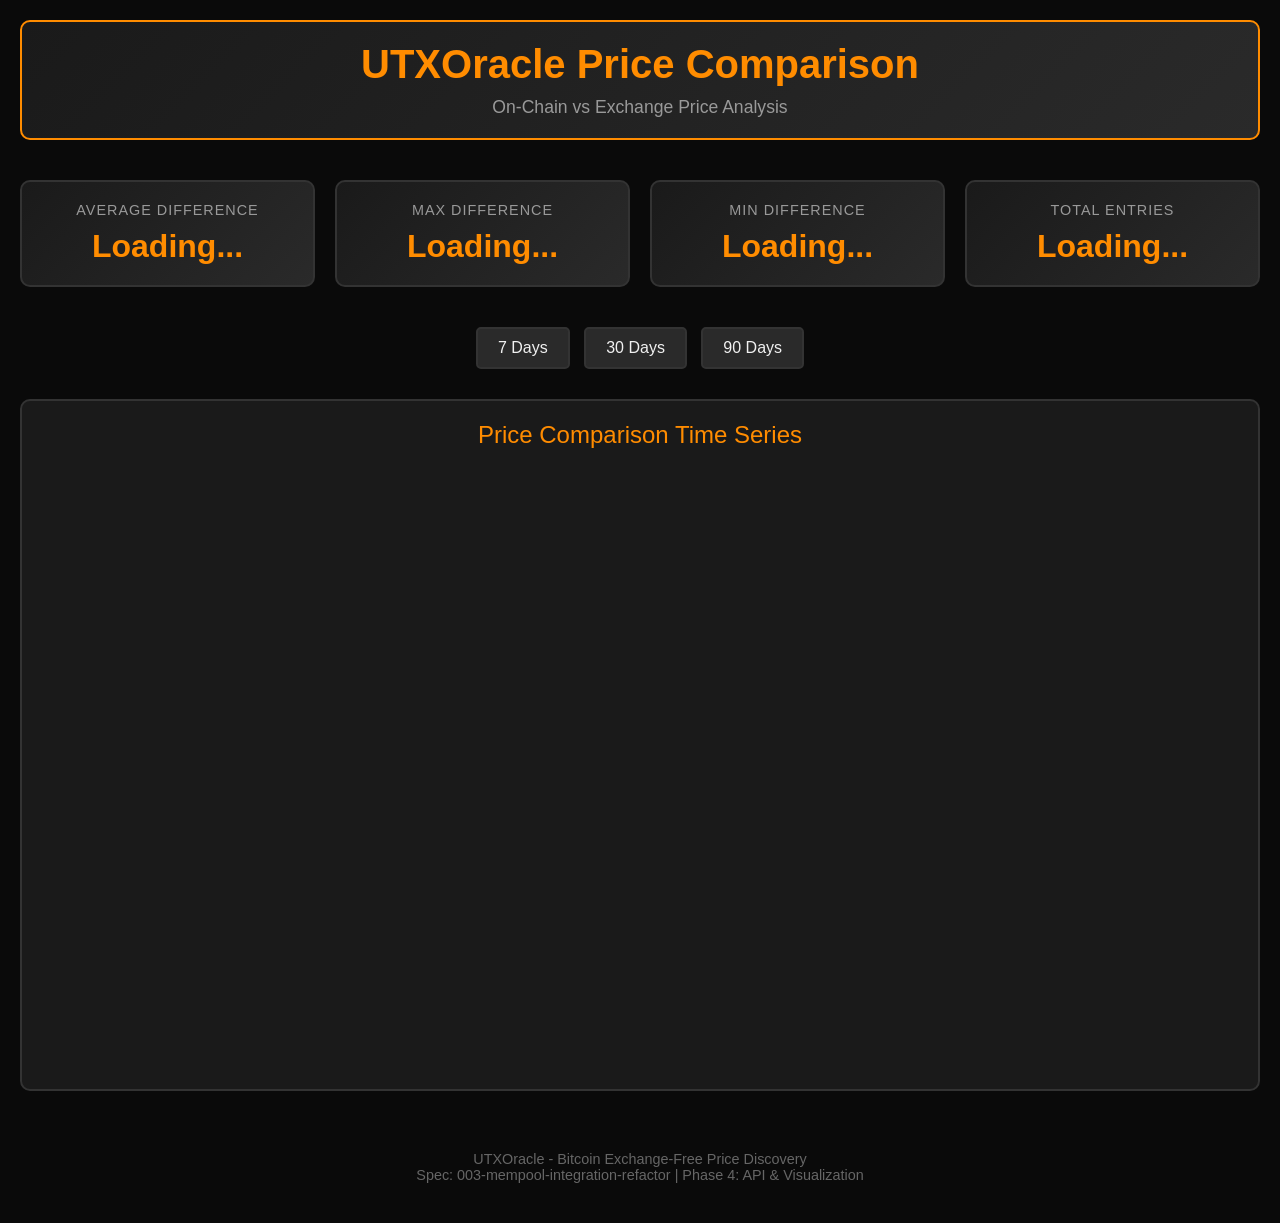
==== frontend/comparison.html @ fdbe45c8 "feat(spec-003): Phase 4 complete - API & Visualization (T055-T079) FastAPI Backend (T055-T065): - Cr" ====
<!DOCTYPE html>
<html lang="en">
<head>
    <meta charset="UTF-8">
    <meta name="viewport" content="width=device-width, initial-scale=1.0">
    <title>UTXOracle - Price Comparison Dashboard</title>

    <!-- T073: Plotly.js CDN -->
    <script src="https://cdn.plot.ly/plotly-2.26.0.min.js"></script>

    <!-- T077: CSS Styling - Black background, orange theme -->
    <style>
        * {
            margin: 0;
            padding: 0;
            box-sizing: border-box;
        }

        body {
            font-family: 'Segoe UI', Tahoma, Geneva, Verdana, sans-serif;
            background-color: #0a0a0a;
            color: #f0f0f0;
            padding: 20px;
        }

        header {
            text-align: center;
            margin-bottom: 40px;
            padding: 20px;
            background: linear-gradient(135deg, #1a1a1a 0%, #2a2a2a 100%);
            border-radius: 10px;
            border: 2px solid #ff8c00;
        }

        h1 {
            color: #ff8c00;
            font-size: 2.5em;
            margin-bottom: 10px;
        }

        .subtitle {
            color: #999;
            font-size: 1.1em;
        }

        /* T076: Stats Cards */
        .stats-container {
            display: grid;
            grid-template-columns: repeat(auto-fit, minmax(200px, 1fr));
            gap: 20px;
            margin-bottom: 40px;
        }

        .stat-card {
            background: linear-gradient(135deg, #1a1a1a 0%, #2a2a2a 100%);
            padding: 20px;
            border-radius: 10px;
            border: 2px solid #333;
            text-align: center;
            transition: transform 0.2s, border-color 0.2s;
        }

        .stat-card:hover {
            transform: translateY(-5px);
            border-color: #ff8c00;
        }

        .stat-label {
            color: #999;
            font-size: 0.9em;
            margin-bottom: 10px;
            text-transform: uppercase;
            letter-spacing: 1px;
        }

        .stat-value {
            color: #ff8c00;
            font-size: 2em;
            font-weight: bold;
        }

        .stat-value.positive {
            color: #00ff88;
        }

        .stat-value.negative {
            color: #ff4444;
        }

        /* T075: Chart Container */
        .chart-container {
            background: #1a1a1a;
            padding: 20px;
            border-radius: 10px;
            border: 2px solid #333;
            margin-bottom: 40px;
        }

        .chart-title {
            color: #ff8c00;
            font-size: 1.5em;
            margin-bottom: 20px;
            text-align: center;
        }

        #priceChart {
            width: 100%;
            height: 600px;
        }

        /* Loading and Error States */
        .loading {
            text-align: center;
            padding: 40px;
            color: #999;
            font-size: 1.2em;
        }

        .error {
            background: #2a1a1a;
            border: 2px solid #ff4444;
            padding: 20px;
            border-radius: 10px;
            text-align: center;
            color: #ff4444;
        }

        /* T074: Timeframe Selector */
        .controls {
            text-align: center;
            margin-bottom: 30px;
        }

        .timeframe-btn {
            background: #2a2a2a;
            color: #f0f0f0;
            border: 2px solid #333;
            padding: 10px 20px;
            margin: 0 5px;
            cursor: pointer;
            border-radius: 5px;
            font-size: 1em;
            transition: all 0.2s;
        }

        .timeframe-btn:hover {
            border-color: #ff8c00;
            background: #333;
        }

        .timeframe-btn.active {
            background: #ff8c00;
            border-color: #ff8c00;
            color: #000;
        }

        footer {
            text-align: center;
            margin-top: 40px;
            padding: 20px;
            color: #666;
            font-size: 0.9em;
        }
    </style>
</head>
<body>
    <header>
        <h1>UTXOracle Price Comparison</h1>
        <div class="subtitle">On-Chain vs Exchange Price Analysis</div>
    </header>

    <!-- T076: Stats Cards -->
    <div class="stats-container" id="statsContainer">
        <div class="stat-card">
            <div class="stat-label">Average Difference</div>
            <div class="stat-value" id="avgDiff">Loading...</div>
        </div>
        <div class="stat-card">
            <div class="stat-label">Max Difference</div>
            <div class="stat-value" id="maxDiff">Loading...</div>
        </div>
        <div class="stat-card">
            <div class="stat-label">Min Difference</div>
            <div class="stat-value" id="minDiff">Loading...</div>
        </div>
        <div class="stat-card">
            <div class="stat-label">Total Entries</div>
            <div class="stat-value" id="totalEntries">Loading...</div>
        </div>
    </div>

    <!-- Timeframe Controls -->
    <div class="controls">
        <button class="timeframe-btn active" onclick="loadData(7)">7 Days</button>
        <button class="timeframe-btn" onclick="loadData(30)">30 Days</button>
        <button class="timeframe-btn" onclick="loadData(90)">90 Days</button>
    </div>

    <!-- T075: Chart -->
    <div class="chart-container">
        <div class="chart-title">Price Comparison Time Series</div>
        <div id="priceChart"></div>
    </div>

    <footer>
        <p>UTXOracle - Bitcoin Exchange-Free Price Discovery</p>
        <p>Spec: 003-mempool-integration-refactor | Phase 4: API & Visualization</p>
    </footer>

    <!-- T074: JavaScript - Fetch data and render chart -->
    <script>
        // API Configuration
        const API_BASE_URL = 'http://localhost:8000';
        let currentDays = 7;

        // T074: Fetch data from API
        async function fetchHistoricalData(days) {
            try {
                const response = await fetch(`${API_BASE_URL}/api/prices/historical?days=${days}`);
                if (!response.ok) {
                    throw new Error(`HTTP ${response.status}: ${response.statusText}`);
                }
                return await response.json();
            } catch (error) {
                console.error('Error fetching historical data:', error);
                throw error;
            }
        }

        async function fetchComparisonStats(days) {
            try {
                const response = await fetch(`${API_BASE_URL}/api/prices/comparison?days=${days}`);
                if (!response.ok) {
                    throw new Error(`HTTP ${response.status}: ${response.statusText}`);
                }
                return await response.json();
            } catch (error) {
                console.error('Error fetching comparison stats:', error);
                throw error;
            }
        }

        // T076: Update stats cards
        function updateStats(stats) {
            document.getElementById('avgDiff').textContent =
                stats.avg_diff !== null ? `$${stats.avg_diff.toFixed(2)}` : 'N/A';
            document.getElementById('maxDiff').textContent =
                stats.max_diff !== null ? `$${stats.max_diff.toFixed(2)}` : 'N/A';
            document.getElementById('minDiff').textContent =
                stats.min_diff !== null ? `$${stats.min_diff.toFixed(2)}` : 'N/A';
            document.getElementById('totalEntries').textContent = stats.total_entries;

            // Color code based on value
            const avgDiffEl = document.getElementById('avgDiff');
            if (stats.avg_diff > 0) {
                avgDiffEl.className = 'stat-value positive';
            } else if (stats.avg_diff < 0) {
                avgDiffEl.className = 'stat-value negative';
            }
        }

        // T075: Render Plotly chart
        function renderChart(data) {
            if (data.length === 0) {
                document.getElementById('priceChart').innerHTML =
                    '<div class="error">No data available yet. Wait for cron to populate data.</div>';
                return;
            }

            // Extract data
            const timestamps = data.map(d => d.timestamp);
            const utxPrices = data.map(d => d.utxoracle_price);
            const memPrices = data.map(d => d.mempool_price);

            // T075: Trace 1 - UTXOracle price (green)
            const traceUTX = {
                x: timestamps,
                y: utxPrices,
                type: 'scatter',
                mode: 'lines+markers',
                name: 'UTXOracle (On-Chain)',
                line: {
                    color: '#00ff88',
                    width: 3
                },
                marker: {
                    size: 6,
                    color: '#00ff88'
                }
            };

            // T075: Trace 2 - Exchange price (red dashed)
            const traceMem = {
                x: timestamps,
                y: memPrices,
                type: 'scatter',
                mode: 'lines+markers',
                name: 'Exchange (mempool.space)',
                line: {
                    color: '#ff4444',
                    width: 2,
                    dash: 'dash'
                },
                marker: {
                    size: 4,
                    color: '#ff4444'
                }
            };

            // T075: Layout - Dark theme
            const layout = {
                plot_bgcolor: '#0a0a0a',
                paper_bgcolor: '#0a0a0a',
                font: {
                    color: '#f0f0f0',
                    family: 'Segoe UI, sans-serif'
                },
                xaxis: {
                    title: 'Timestamp',
                    gridcolor: '#333',
                    color: '#999'
                },
                yaxis: {
                    title: 'Price (USD)',
                    gridcolor: '#333',
                    color: '#999',
                    tickformat: '$,.0f'
                },
                hovermode: 'x unified',
                legend: {
                    x: 0.02,
                    y: 0.98,
                    bgcolor: 'rgba(26, 26, 26, 0.8)',
                    bordercolor: '#ff8c00',
                    borderwidth: 1
                },
                margin: {
                    l: 60,
                    r: 30,
                    t: 30,
                    b: 60
                }
            };

            // T075: Config
            const config = {
                responsive: true,
                displayModeBar: true,
                displaylogo: false,
                modeBarButtonsToRemove: ['pan2d', 'lasso2d', 'select2d']
            };

            // Render
            Plotly.newPlot('priceChart', [traceUTX, traceMem], layout, config);
        }

        // Main data loading function
        async function loadData(days) {
            currentDays = days;

            // Update active button
            document.querySelectorAll('.timeframe-btn').forEach(btn => {
                btn.classList.remove('active');
            });
            event.target.classList.add('active');

            // Show loading
            document.getElementById('priceChart').innerHTML =
                '<div class="loading">Loading data...</div>';

            try {
                // Fetch data in parallel
                const [historicalData, statsData] = await Promise.all([
                    fetchHistoricalData(days),
                    fetchComparisonStats(days)
                ]);

                // Update UI
                updateStats(statsData);
                renderChart(historicalData);

            } catch (error) {
                document.getElementById('priceChart').innerHTML =
                    `<div class="error">Error loading data: ${error.message}</div>`;
                console.error('Load data error:', error);
            }
        }

        // Initialize on page load
        window.addEventListener('DOMContentLoaded', () => {
            loadData(7);
        });
    </script>
</body>
</html>
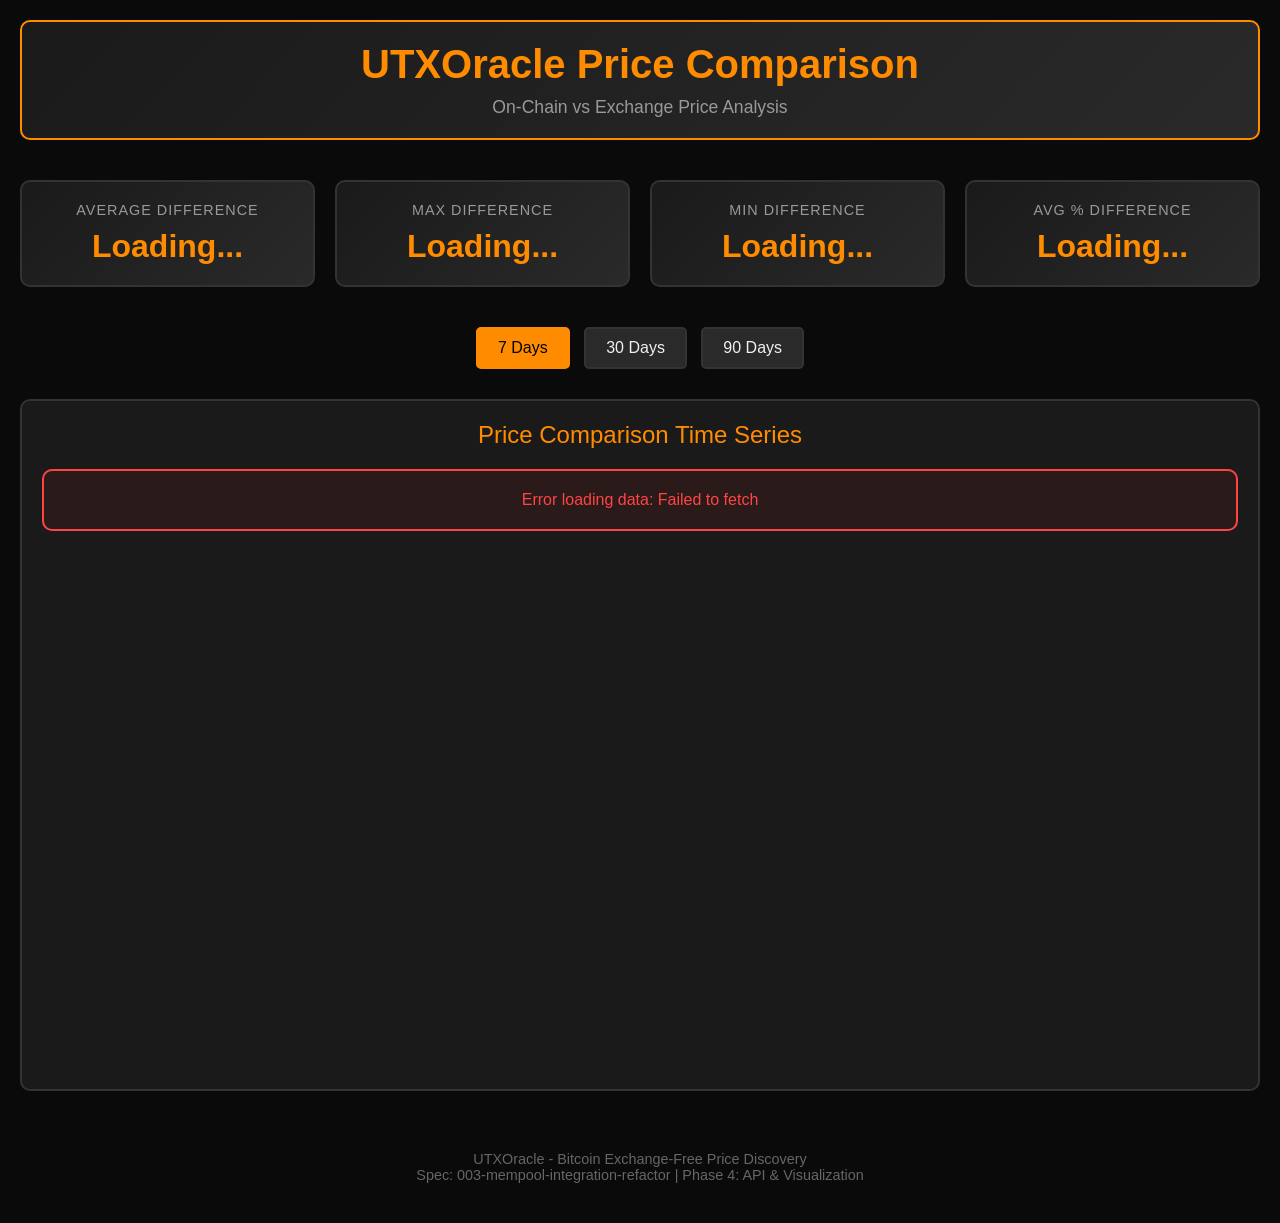
==== commit d4880a26: "feat(dashboard): Complete spec-003 dashboard implementation Changes: - Backfilled 292 days exchange " ====
--- a/frontend/comparison.html
+++ b/frontend/comparison.html
@@ -184,16 +184,16 @@
             <div class="stat-value" id="minDiff">Loading...</div>
         </div>
         <div class="stat-card">
-            <div class="stat-label">Total Entries</div>
-            <div class="stat-value" id="totalEntries">Loading...</div>
+            <div class="stat-label">Avg % Difference</div>
+            <div class="stat-value" id="avgDiffPercent">Loading...</div>
         </div>
     </div>
 
     <!-- Timeframe Controls -->
     <div class="controls">
-        <button class="timeframe-btn active" onclick="loadData(7)">7 Days</button>
-        <button class="timeframe-btn" onclick="loadData(30)">30 Days</button>
-        <button class="timeframe-btn" onclick="loadData(90)">90 Days</button>
+        <button class="timeframe-btn active" onclick="loadData(7, this)">7 Days</button>
+        <button class="timeframe-btn" onclick="loadData(30, this)">30 Days</button>
+        <button class="timeframe-btn" onclick="loadData(90, this)">90 Days</button>
     </div>
 
     <!-- T075: Chart -->
@@ -210,13 +210,15 @@
     <!-- T074: JavaScript - Fetch data and render chart -->
     <script>
         // API Configuration
-        const API_BASE_URL = 'http://localhost:8000';
+        const API_BASE_URL = 'http://localhost:8001';
         let currentDays = 7;
 
         // T074: Fetch data from API
         async function fetchHistoricalData(days) {
             try {
-                const response = await fetch(`${API_BASE_URL}/api/prices/historical?days=${days}`);
+                // Add timestamp to prevent caching
+                const timestamp = new Date().getTime();
+                const response = await fetch(`${API_BASE_URL}/api/prices/historical?days=${days}&_=${timestamp}`);
                 if (!response.ok) {
                     throw new Error(`HTTP ${response.status}: ${response.statusText}`);
                 }
@@ -229,7 +231,9 @@
 
         async function fetchComparisonStats(days) {
             try {
-                const response = await fetch(`${API_BASE_URL}/api/prices/comparison?days=${days}`);
+                // Add timestamp to prevent caching
+                const timestamp = new Date().getTime();
+                const response = await fetch(`${API_BASE_URL}/api/prices/comparison?days=${days}&_=${timestamp}`);
                 if (!response.ok) {
                     throw new Error(`HTTP ${response.status}: ${response.statusText}`);
                 }
@@ -248,7 +252,13 @@
                 stats.max_diff !== null ? `$${stats.max_diff.toFixed(2)}` : 'N/A';
             document.getElementById('minDiff').textContent =
                 stats.min_diff !== null ? `$${stats.min_diff.toFixed(2)}` : 'N/A';
-            document.getElementById('totalEntries').textContent = stats.total_entries;
+            // Show avg % difference from API
+            const avgDiffPercentEl = document.getElementById('avgDiffPercent');
+            if (stats.avg_diff_percent !== null && stats.avg_diff_percent !== undefined && !isNaN(stats.avg_diff_percent)) {
+                avgDiffPercentEl.textContent = `${stats.avg_diff_percent.toFixed(2)}%`;
+            } else {
+                avgDiffPercentEl.textContent = 'N/A';
+            }
 
             // Color code based on value
             const avgDiffEl = document.getElementById('avgDiff');
@@ -355,14 +365,16 @@
         }
 
         // Main data loading function
-        async function loadData(days) {
+        async function loadData(days, eventTarget = null) {
             currentDays = days;
 
-            // Update active button
-            document.querySelectorAll('.timeframe-btn').forEach(btn => {
-                btn.classList.remove('active');
-            });
-            event.target.classList.add('active');
+            // Update active button (only if called from button click)
+            if (eventTarget) {
+                document.querySelectorAll('.timeframe-btn').forEach(btn => {
+                    btn.classList.remove('active');
+                });
+                eventTarget.classList.add('active');
+            }
 
             // Show loading
             document.getElementById('priceChart').innerHTML =
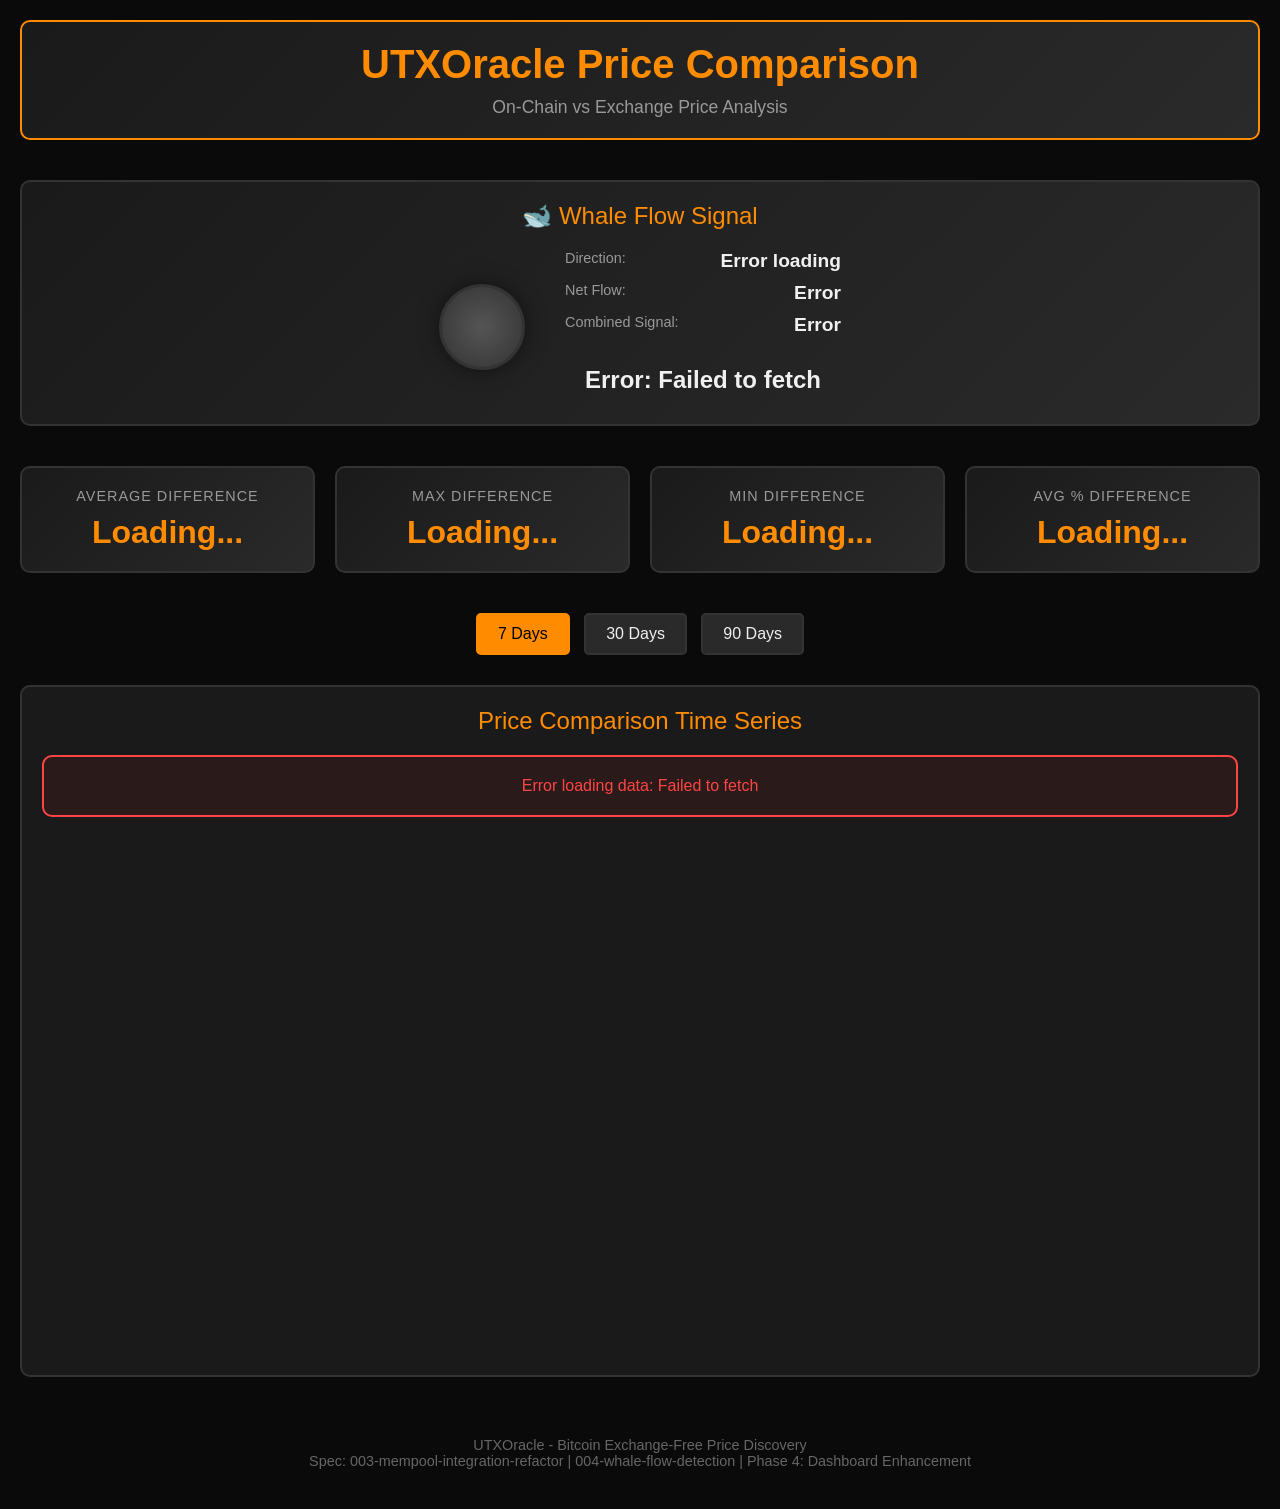
==== commit ccbe85a2: "[⚠️ Agent: unknown] PARTIAL Tasks: 95/141 Session: c2975ad3-fdd0-472d-9e9a-8dd8d11cc622 Timestamp: 2" ====
--- a/frontend/comparison.html
+++ b/frontend/comparison.html
@@ -161,6 +161,125 @@
             color: #666;
             font-size: 0.9em;
         }
+
+        /* Whale Flow Indicator Styles (spec-004) */
+        .whale-indicator-container {
+            background: linear-gradient(135deg, #1a1a1a 0%, #2a2a2a 100%);
+            padding: 20px;
+            border-radius: 10px;
+            border: 2px solid #333;
+            margin-bottom: 40px;
+            text-align: center;
+        }
+
+        .whale-indicator-title {
+            color: #ff8c00;
+            font-size: 1.5em;
+            margin-bottom: 20px;
+        }
+
+        .whale-indicator-content {
+            display: flex;
+            justify-content: center;
+            align-items: center;
+            gap: 40px;
+            flex-wrap: wrap;
+        }
+
+        .traffic-light {
+            width: 80px;
+            height: 80px;
+            border-radius: 50%;
+            border: 3px solid #333;
+            box-shadow: 0 0 20px rgba(0,0,0,0.5);
+            transition: all 0.3s ease;
+        }
+
+        .traffic-light.accumulation {
+            background: radial-gradient(circle, #00ff88, #00cc66);
+            box-shadow: 0 0 30px rgba(0, 255, 136, 0.6);
+        }
+
+        .traffic-light.distribution {
+            background: radial-gradient(circle, #ff4444, #cc0000);
+            box-shadow: 0 0 30px rgba(255, 68, 68, 0.6);
+        }
+
+        .traffic-light.neutral {
+            background: radial-gradient(circle, #ffaa00, #cc8800);
+            box-shadow: 0 0 30px rgba(255, 170, 0, 0.6);
+        }
+
+        .traffic-light.loading {
+            background: radial-gradient(circle, #555, #333);
+            animation: pulse 1.5s infinite;
+        }
+
+        @keyframes pulse {
+            0%, 100% { opacity: 0.5; }
+            50% { opacity: 1; }
+        }
+
+        .whale-details {
+            display: flex;
+            flex-direction: column;
+            gap: 10px;
+            text-align: left;
+        }
+
+        .whale-detail-row {
+            display: flex;
+            justify-content: space-between;
+            gap: 20px;
+        }
+
+        .whale-detail-label {
+            color: #999;
+            font-size: 0.9em;
+        }
+
+        .whale-detail-value {
+            font-size: 1.2em;
+            font-weight: bold;
+        }
+
+        .whale-detail-value.bullish {
+            color: #00ff88;
+        }
+
+        .whale-detail-value.bearish {
+            color: #ff4444;
+        }
+
+        .whale-detail-value.neutral {
+            color: #ffaa00;
+        }
+
+        .whale-action {
+            font-size: 1.5em;
+            font-weight: bold;
+            padding: 10px 20px;
+            border-radius: 5px;
+            margin-top: 10px;
+        }
+
+        .whale-action.buy {
+            color: #00ff88;
+            background: rgba(0, 255, 136, 0.1);
+            border: 2px solid #00ff88;
+        }
+
+        .whale-action.sell {
+            color: #ff4444;
+            background: rgba(255, 68, 68, 0.1);
+            border: 2px solid #ff4444;
+        }
+
+        .whale-action.hold {
+            color: #ffaa00;
+            background: rgba(255, 170, 0, 0.1);
+            border: 2px solid #ffaa00;
+        }
     </style>
 </head>
 <body>
@@ -168,6 +287,29 @@
         <h1>UTXOracle Price Comparison</h1>
         <div class="subtitle">On-Chain vs Exchange Price Analysis</div>
     </header>
+
+    <!-- Whale Flow Indicator (spec-004: T058-T062) -->
+    <div class="whale-indicator-container">
+        <div class="whale-indicator-title">🐋 Whale Flow Signal</div>
+        <div class="whale-indicator-content">
+            <div class="traffic-light loading" id="whaleTrafficLight"></div>
+            <div class="whale-details" id="whaleDetails">
+                <div class="whale-detail-row">
+                    <span class="whale-detail-label">Direction:</span>
+                    <span class="whale-detail-value" id="whaleDirection">Loading...</span>
+                </div>
+                <div class="whale-detail-row">
+                    <span class="whale-detail-label">Net Flow:</span>
+                    <span class="whale-detail-value" id="whaleNetFlow">Loading...</span>
+                </div>
+                <div class="whale-detail-row">
+                    <span class="whale-detail-label">Combined Signal:</span>
+                    <span class="whale-detail-value" id="whaleCombinedSignal">Loading...</span>
+                </div>
+                <div class="whale-action" id="whaleAction">Loading...</div>
+            </div>
+        </div>
+    </div>
 
     <!-- T076: Stats Cards -->
     <div class="stats-container" id="statsContainer">
@@ -204,7 +346,7 @@
 
     <footer>
         <p>UTXOracle - Bitcoin Exchange-Free Price Discovery</p>
-        <p>Spec: 003-mempool-integration-refactor | Phase 4: API & Visualization</p>
+        <p>Spec: 003-mempool-integration-refactor | 004-whale-flow-detection | Phase 4: Dashboard Enhancement</p>
     </footer>
 
     <!-- T074: JavaScript - Fetch data and render chart -->
@@ -364,6 +506,172 @@
             Plotly.newPlot('priceChart', [traceUTX, traceMem], layout, config);
         }
 
+        // T059: Fetch whale flow data from API (spec-004)
+        async function fetchWhaleFlowData() {
+            try {
+                const timestamp = new Date().getTime();
+                const response = await fetch(`${API_BASE_URL}/api/whale/latest?_=${timestamp}`);
+
+                if (response.status === 404) {
+                    // No whale data available yet
+                    return null;
+                }
+
+                if (!response.ok) {
+                    throw new Error(`HTTP ${response.status}: ${response.statusText}`);
+                }
+
+                return await response.json();
+            } catch (error) {
+                console.error('Error fetching whale flow data:', error);
+                throw error;
+            }
+        }
+
+        // T060: Update traffic light indicator (spec-004)
+        function updateTrafficLight(direction) {
+            const trafficLight = document.getElementById('whaleTrafficLight');
+
+            // Remove all classes
+            trafficLight.classList.remove('loading', 'accumulation', 'distribution', 'neutral');
+
+            // Add appropriate class based on direction
+            if (direction === 'ACCUMULATION') {
+                trafficLight.classList.add('accumulation');
+            } else if (direction === 'DISTRIBUTION') {
+                trafficLight.classList.add('distribution');
+            } else {
+                trafficLight.classList.add('neutral');
+            }
+        }
+
+        // T061: Display whale net flow (spec-004)
+        function displayWhaleNetFlow(netFlow, direction) {
+            const netFlowEl = document.getElementById('whaleNetFlow');
+
+            if (netFlow === null || netFlow === undefined) {
+                netFlowEl.textContent = 'N/A';
+                netFlowEl.className = 'whale-detail-value';
+                return;
+            }
+
+            // Format net flow with + or - prefix
+            const formattedFlow = netFlow >= 0 ? `+${netFlow.toFixed(2)}` : `${netFlow.toFixed(2)}`;
+
+            // Color based on direction (negative = outflow = bullish = green)
+            let colorClass = 'neutral';
+            if (direction === 'ACCUMULATION') {
+                colorClass = 'bullish';  // Green
+            } else if (direction === 'DISTRIBUTION') {
+                colorClass = 'bearish';  // Red
+            }
+
+            netFlowEl.textContent = `${formattedFlow} BTC`;
+            netFlowEl.className = `whale-detail-value ${colorClass}`;
+        }
+
+        // T062: Display trading action with color coding (spec-004)
+        function displayTradingAction(action) {
+            const actionEl = document.getElementById('whaleAction');
+
+            if (!action) {
+                actionEl.textContent = 'N/A';
+                actionEl.className = 'whale-action';
+                return;
+            }
+
+            // Remove all action classes
+            actionEl.classList.remove('buy', 'sell', 'hold');
+
+            // Set text and color based on action
+            if (action === 'BUY') {
+                actionEl.textContent = '📈 BUY';
+                actionEl.classList.add('buy');
+            } else if (action === 'SELL') {
+                actionEl.textContent = '📉 SELL';
+                actionEl.classList.add('sell');
+            } else {
+                actionEl.textContent = '⏸️ HOLD';
+                actionEl.classList.add('hold');
+            }
+        }
+
+        // Update all whale flow indicators (spec-004)
+        function updateWhaleFlowIndicators(whaleData) {
+            if (!whaleData) {
+                // No whale data available - show placeholder
+                document.getElementById('whaleDirection').textContent = 'No data yet';
+                document.getElementById('whaleNetFlow').textContent = 'N/A';
+                document.getElementById('whaleCombinedSignal').textContent = 'N/A';
+                document.getElementById('whaleAction').textContent = 'Waiting for whale detector...';
+                document.getElementById('whaleAction').className = 'whale-action';
+
+                const trafficLight = document.getElementById('whaleTrafficLight');
+                trafficLight.classList.remove('loading', 'accumulation', 'distribution', 'neutral');
+                trafficLight.classList.add('loading');
+                return;
+            }
+
+            // T060: Update traffic light
+            updateTrafficLight(whaleData.whale_direction);
+
+            // T061: Update direction display
+            const directionEl = document.getElementById('whaleDirection');
+            directionEl.textContent = whaleData.whale_direction || 'N/A';
+
+            // Color direction text
+            let dirColorClass = 'neutral';
+            if (whaleData.whale_direction === 'ACCUMULATION') {
+                dirColorClass = 'bullish';
+            } else if (whaleData.whale_direction === 'DISTRIBUTION') {
+                dirColorClass = 'bearish';
+            }
+            directionEl.className = `whale-detail-value ${dirColorClass}`;
+
+            // T061: Update net flow display
+            displayWhaleNetFlow(whaleData.whale_net_flow, whaleData.whale_direction);
+
+            // Update combined signal
+            const signalEl = document.getElementById('whaleCombinedSignal');
+            if (whaleData.combined_signal !== null && whaleData.combined_signal !== undefined) {
+                const signalFormatted = whaleData.combined_signal >= 0
+                    ? `+${whaleData.combined_signal.toFixed(2)}`
+                    : `${whaleData.combined_signal.toFixed(2)}`;
+                signalEl.textContent = signalFormatted;
+
+                // Color based on signal value
+                if (whaleData.combined_signal > 0.5) {
+                    signalEl.className = 'whale-detail-value bullish';
+                } else if (whaleData.combined_signal < -0.5) {
+                    signalEl.className = 'whale-detail-value bearish';
+                } else {
+                    signalEl.className = 'whale-detail-value neutral';
+                }
+            } else {
+                signalEl.textContent = 'N/A';
+                signalEl.className = 'whale-detail-value';
+            }
+
+            // T062: Update trading action
+            displayTradingAction(whaleData.action);
+        }
+
+        // Load whale flow data (spec-004)
+        async function loadWhaleFlowData() {
+            try {
+                const whaleData = await fetchWhaleFlowData();
+                updateWhaleFlowIndicators(whaleData);
+            } catch (error) {
+                console.error('Failed to load whale flow data:', error);
+                // Show error state
+                document.getElementById('whaleDirection').textContent = 'Error loading';
+                document.getElementById('whaleNetFlow').textContent = 'Error';
+                document.getElementById('whaleCombinedSignal').textContent = 'Error';
+                document.getElementById('whaleAction').textContent = 'Error: ' + error.message;
+                document.getElementById('whaleAction').className = 'whale-action';
+            }
+        }
+
         // Main data loading function
         async function loadData(days, eventTarget = null) {
             currentDays = days;
@@ -401,6 +709,7 @@
         // Initialize on page load
         window.addEventListener('DOMContentLoaded', () => {
             loadData(7);
+            loadWhaleFlowData();  // spec-004: Load whale flow indicator
         });
     </script>
 </body>
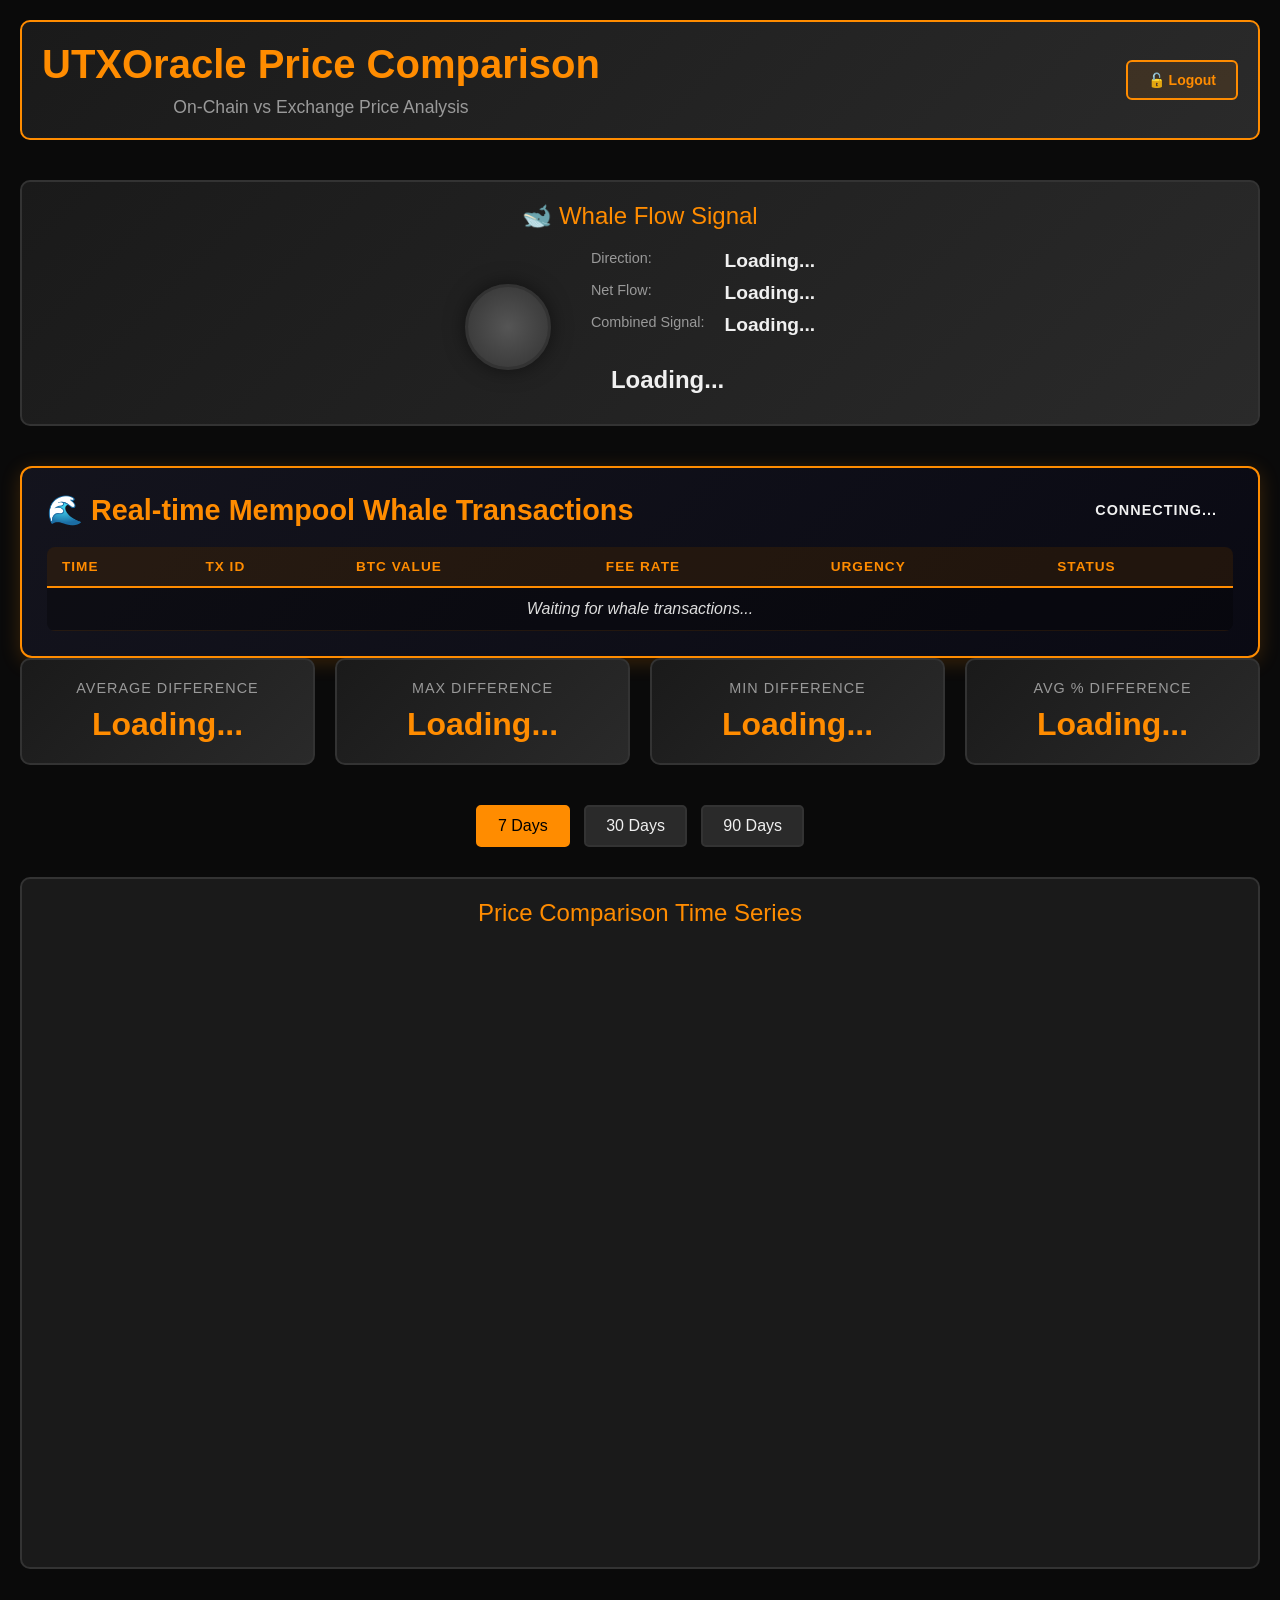
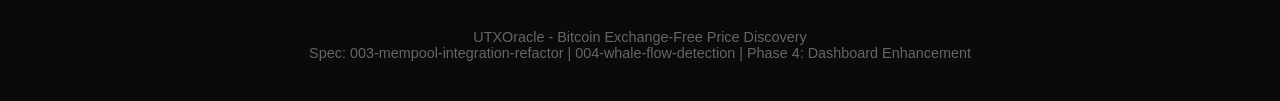
==== commit 3ac74099: "feat(whale-dashboard): Phase 5 dashboard complete (T029-T036) Implemented real-time whale detection " ====
--- a/frontend/comparison.html
+++ b/frontend/comparison.html
@@ -7,6 +7,9 @@
 
     <!-- T073: Plotly.js CDN -->
     <script src="https://cdn.plot.ly/plotly-2.26.0.min.js"></script>
+
+    <!-- T030a: Authentication Module -->
+    <script src="/js/auth.js"></script>
 
     <!-- T077: CSS Styling - Black background, orange theme -->
     <style>
@@ -280,12 +283,270 @@
             background: rgba(255, 170, 0, 0.1);
             border: 2px solid #ffaa00;
         }
+
+        /* T030b: Logout Button */
+        .logout-btn {
+            padding: 10px 20px;
+            background: rgba(255, 140, 0, 0.1);
+            border: 2px solid #ff8c00;
+            border-radius: 6px;
+            color: #ff8c00;
+            font-size: 14px;
+            font-weight: 600;
+            cursor: pointer;
+            transition: all 0.3s;
+        }
+
+        .logout-btn:hover {
+            background: rgba(255, 140, 0, 0.2);
+            transform: translateY(-2px);
+        }
+
+        .logout-btn:active {
+            transform: translateY(0);
+        }
+
+        /* T029: Mempool Whale Predictions Section */
+        .mempool-predictions-container {
+            background: linear-gradient(135deg, rgba(20, 20, 30, 0.95), rgba(10, 10, 20, 0.95));
+            border: 2px solid #ff8c00;
+            border-radius: 12px;
+            padding: 25px;
+            margin-top: 30px;
+            box-shadow: 0 4px 20px rgba(255, 140, 0, 0.2);
+        }
+
+        .mempool-predictions-header {
+            display: flex;
+            justify-content: space-between;
+            align-items: center;
+            margin-bottom: 20px;
+        }
+
+        .mempool-predictions-header h2 {
+            color: #ff8c00;
+            font-size: 1.8em;
+            margin: 0;
+        }
+
+        .connection-status {
+            padding: 8px 16px;
+            border-radius: 6px;
+            font-size: 0.9em;
+            font-weight: 600;
+            text-transform: uppercase;
+            letter-spacing: 1px;
+        }
+
+        .connection-status.connected {
+            background: rgba(0, 255, 136, 0.2);
+            color: #00ff88;
+            border: 2px solid #00ff88;
+        }
+
+        .connection-status.disconnected {
+            background: rgba(255, 68, 68, 0.2);
+            color: #ff4444;
+            border: 2px solid #ff4444;
+        }
+
+        .connection-status.connecting {
+            background: rgba(255, 170, 0, 0.2);
+            color: #ffaa00;
+            border: 2px solid #ffaa00;
+        }
+
+        /* T031: Whale Transactions Table */
+        .whale-transactions-table {
+            width: 100%;
+            overflow-x: auto;
+        }
+
+        #whaleTransactionsTable {
+            width: 100%;
+            border-collapse: collapse;
+            background: rgba(0, 0, 0, 0.3);
+            border-radius: 8px;
+            overflow: hidden;
+        }
+
+        #whaleTransactionsTable thead {
+            background: rgba(255, 140, 0, 0.1);
+            border-bottom: 2px solid #ff8c00;
+        }
+
+        #whaleTransactionsTable th {
+            padding: 12px 15px;
+            text-align: left;
+            color: #ff8c00;
+            font-weight: 600;
+            text-transform: uppercase;
+            font-size: 0.85em;
+            letter-spacing: 1px;
+        }
+
+        #whaleTransactionsTable td {
+            padding: 12px 15px;
+            color: #ddd;
+            border-bottom: 1px solid rgba(255, 140, 0, 0.1);
+        }
+
+        #whaleTransactionsTable tbody tr {
+            transition: all 0.3s;
+        }
+
+        #whaleTransactionsTable tbody tr:hover {
+            background: rgba(255, 140, 0, 0.05);
+        }
+
+        .empty-state td {
+            text-align: center;
+            color: #999;
+            font-style: italic;
+            padding: 30px;
+        }
+
+        /* T032: Visual Distinction for Pending/Confirmed */
+        .tx-row.pending {
+            background: rgba(255, 170, 0, 0.05);
+            border-left: 3px solid #ffaa00;
+        }
+
+        .tx-row.confirmed {
+            background: rgba(0, 255, 136, 0.05);
+            border-left: 3px solid #00ff88;
+            opacity: 0.7;
+        }
+
+        /* T033: Status Transition Animations */
+        @keyframes slideIn {
+            from {
+                opacity: 0;
+                transform: translateX(-20px);
+            }
+            to {
+                opacity: 1;
+                transform: translateX(0);
+            }
+        }
+
+        @keyframes confirmFlash {
+            0% { background: rgba(0, 255, 136, 0.3); }
+            100% { background: rgba(0, 255, 136, 0.05); }
+        }
+
+        .tx-row.new {
+            animation: slideIn 0.5s ease-out;
+        }
+
+        .tx-row.confirming {
+            animation: confirmFlash 1s ease-in-out;
+        }
+
+        /* T034: RBF Modification Indicators */
+        .rbf-badge {
+            display: inline-block;
+            padding: 4px 8px;
+            background: rgba(255, 170, 0, 0.2);
+            border: 1px solid #ffaa00;
+            border-radius: 4px;
+            color: #ffaa00;
+            font-size: 0.75em;
+            font-weight: 700;
+            text-transform: uppercase;
+            letter-spacing: 0.5px;
+        }
+
+        .rbf-badge::before {
+            content: "⚡ ";
+        }
+
+        /* Urgency Score Color Coding */
+        .urgency-high {
+            color: #ff4444;
+            font-weight: 700;
+        }
+
+        .urgency-high::before {
+            content: "🔴 ";
+        }
+
+        .urgency-medium {
+            color: #ffaa00;
+            font-weight: 600;
+        }
+
+        .urgency-medium::before {
+            content: "🟡 ";
+        }
+
+        .urgency-low {
+            color: #00ff88;
+            font-weight: 500;
+        }
+
+        .urgency-low::before {
+            content: "🟢 ";
+        }
+
+        /* Status Badge */
+        .status-badge {
+            display: inline-block;
+            padding: 4px 10px;
+            border-radius: 4px;
+            font-size: 0.8em;
+            font-weight: 600;
+            text-transform: uppercase;
+        }
+
+        .status-badge.pending {
+            background: rgba(255, 170, 0, 0.2);
+            color: #ffaa00;
+            border: 1px solid #ffaa00;
+        }
+
+        .status-badge.confirmed {
+            background: rgba(0, 255, 136, 0.2);
+            color: #00ff88;
+            border: 1px solid #00ff88;
+        }
+
+        .status-badge.dropped {
+            background: rgba(255, 68, 68, 0.2);
+            color: #ff4444;
+            border: 1px solid #ff4444;
+        }
+
+        /* Transaction ID Truncation */
+        .tx-id {
+            font-family: 'Courier New', monospace;
+            font-size: 0.9em;
+            color: #aaa;
+        }
+
+        .tx-id a {
+            color: #ff8c00;
+            text-decoration: none;
+            transition: color 0.3s;
+        }
+
+        .tx-id a:hover {
+            color: #ffa500;
+            text-decoration: underline;
+        }
     </style>
 </head>
 <body>
     <header>
-        <h1>UTXOracle Price Comparison</h1>
-        <div class="subtitle">On-Chain vs Exchange Price Analysis</div>
+        <div style="display: flex; justify-content: space-between; align-items: center;">
+            <div>
+                <h1>UTXOracle Price Comparison</h1>
+                <div class="subtitle">On-Chain vs Exchange Price Analysis</div>
+            </div>
+            <button id="logoutBtn" class="logout-btn" onclick="authManager.logout()" title="Logout">
+                🔓 Logout
+            </button>
+        </div>
     </header>
 
     <!-- Whale Flow Indicator (spec-004: T058-T062) -->
@@ -311,6 +572,35 @@
         </div>
     </div>
 
+    <!-- T029: Mempool Whale Predictions (spec-005) -->
+    <div class="mempool-predictions-container">
+        <div class="mempool-predictions-header">
+            <h2>🌊 Real-time Mempool Whale Transactions</h2>
+            <div class="connection-status" id="wsStatus">Connecting...</div>
+        </div>
+
+        <!-- T031: Pending Transactions Table -->
+        <div class="whale-transactions-table">
+            <table id="whaleTransactionsTable">
+                <thead>
+                    <tr>
+                        <th>Time</th>
+                        <th>TX ID</th>
+                        <th>BTC Value</th>
+                        <th>Fee Rate</th>
+                        <th>Urgency</th>
+                        <th>Status</th>
+                    </tr>
+                </thead>
+                <tbody id="whaleTransactionsBody">
+                    <tr class="empty-state">
+                        <td colspan="6">Waiting for whale transactions...</td>
+                    </tr>
+                </tbody>
+            </table>
+        </div>
+    </div>
+
     <!-- T076: Stats Cards -->
     <div class="stats-container" id="statsContainer">
         <div class="stat-card">
@@ -351,16 +641,32 @@
 
     <!-- T074: JavaScript - Fetch data and render chart -->
     <script>
+        // =================================================================
+        // T030b: Authentication Check - Protect Dashboard
+        // =================================================================
+
+        // Check authentication before loading dashboard
+        if (!authManager.isAuthenticated() || authManager.isTokenExpired()) {
+            console.warn('Not authenticated - redirecting to login');
+            authManager.redirectToLogin();
+            // Stop execution - page will redirect
+            throw new Error('Authentication required');
+        }
+
+        console.log('✅ User authenticated:', authManager.getTokenInfo());
+
         // API Configuration
         const API_BASE_URL = 'http://localhost:8001';
         let currentDays = 7;
 
-        // T074: Fetch data from API
+        // T074: Fetch data from API (T030b: Using authenticated fetch)
         async function fetchHistoricalData(days) {
             try {
                 // Add timestamp to prevent caching
                 const timestamp = new Date().getTime();
-                const response = await fetch(`${API_BASE_URL}/api/prices/historical?days=${days}&_=${timestamp}`);
+                const response = await authManager.authenticatedFetch(
+                    `${API_BASE_URL}/api/prices/historical?days=${days}&_=${timestamp}`
+                );
                 if (!response.ok) {
                     throw new Error(`HTTP ${response.status}: ${response.statusText}`);
                 }
@@ -375,7 +681,9 @@
             try {
                 // Add timestamp to prevent caching
                 const timestamp = new Date().getTime();
-                const response = await fetch(`${API_BASE_URL}/api/prices/comparison?days=${days}&_=${timestamp}`);
+                const response = await authManager.authenticatedFetch(
+                    `${API_BASE_URL}/api/prices/comparison?days=${days}&_=${timestamp}`
+                );
                 if (!response.ok) {
                     throw new Error(`HTTP ${response.status}: ${response.statusText}`);
                 }
@@ -706,10 +1014,247 @@
             }
         }
 
+        // =================================================================
+        // T029 + T031: Mempool Whale Predictions WebSocket
+        // =================================================================
+
+        class WhaleTransactionManager {
+            constructor() {
+                this.ws = null;
+                this.transactions = new Map(); // txid -> transaction data
+                this.reconnectAttempts = 0;
+                this.maxReconnectAttempts = 10;
+                this.reconnectDelay = 1000; // Start with 1 second
+                this.statusElement = document.getElementById('wsStatus');
+                this.tableBody = document.getElementById('whaleTransactionsBody');
+            }
+
+            async connect() {
+                try {
+                    // Get JWT token for authentication
+                    const token = authManager.getToken();
+                    if (!token) {
+                        console.error('No authentication token available');
+                        this.updateStatus('disconnected');
+                        return;
+                    }
+
+                    // WebSocket URL (adjust port if needed)
+                    const wsUrl = 'ws://localhost:8001/ws/whale-alerts';
+
+                    this.updateStatus('connecting');
+                    console.log('Connecting to whale alerts WebSocket...');
+
+                    this.ws = new WebSocket(wsUrl);
+
+                    this.ws.onopen = () => {
+                        console.log('✅ WebSocket connected - sending auth');
+                        // Send authentication token
+                        this.ws.send(JSON.stringify({
+                            type: 'auth',
+                            token: token
+                        }));
+                        this.reconnectAttempts = 0;
+                        this.reconnectDelay = 1000;
+                    };
+
+                    this.ws.onmessage = (event) => {
+                        try {
+                            const data = JSON.parse(event.data);
+                            this.handleMessage(data);
+                        } catch (error) {
+                            console.error('Error parsing WebSocket message:', error);
+                        }
+                    };
+
+                    this.ws.onerror = (error) => {
+                        console.error('WebSocket error:', error);
+                        this.updateStatus('disconnected');
+                    };
+
+                    this.ws.onclose = () => {
+                        console.log('WebSocket closed');
+                        this.updateStatus('disconnected');
+                        this.attemptReconnect();
+                    };
+
+                } catch (error) {
+                    console.error('Error connecting to WebSocket:', error);
+                    this.updateStatus('disconnected');
+                    this.attemptReconnect();
+                }
+            }
+
+            handleMessage(data) {
+                if (data.type === 'welcome') {
+                    console.log('✅ Authenticated with WebSocket:', data.message);
+                    this.updateStatus('connected');
+                } else if (data.type === 'whale_alert') {
+                    console.log('🐋 New whale transaction:', data);
+                    this.addTransaction(data);
+                } else if (data.type === 'status_update') {
+                    console.log('🔄 Transaction status update:', data);
+                    this.updateTransactionStatus(data);
+                } else if (data.type === 'error') {
+                    console.error('WebSocket error:', data.message);
+                }
+            }
+
+            addTransaction(data) {
+                const txid = data.transaction_id;
+
+                // Remove empty state if present
+                const emptyState = this.tableBody.querySelector('.empty-state');
+                if (emptyState) {
+                    emptyState.remove();
+                }
+
+                // Store transaction
+                this.transactions.set(txid, {
+                    ...data,
+                    status: 'pending',
+                    addedAt: Date.now()
+                });
+
+                // Create row
+                const row = this.createTransactionRow(data);
+
+                // Insert at top (most recent first)
+                this.tableBody.insertBefore(row, this.tableBody.firstChild);
+
+                // T033: Add slide-in animation
+                row.classList.add('new');
+                setTimeout(() => row.classList.remove('new'), 500);
+
+                // Limit table to 50 rows
+                while (this.tableBody.children.length > 50) {
+                    const lastRow = this.tableBody.lastChild;
+                    const lastTxid = lastRow.dataset.txid;
+                    this.transactions.delete(lastTxid);
+                    lastRow.remove();
+                }
+            }
+
+            createTransactionRow(data) {
+                const row = document.createElement('tr');
+                row.className = 'tx-row pending';
+                row.dataset.txid = data.transaction_id;
+
+                // Format timestamp
+                const time = new Date(data.detection_timestamp).toLocaleTimeString('en-US', {
+                    hour: '2-digit',
+                    minute: '2-digit',
+                    second: '2-digit'
+                });
+
+                // Truncate transaction ID
+                const shortTxid = data.transaction_id.substring(0, 8) + '...';
+
+                // Urgency class
+                let urgencyClass = 'urgency-low';
+                if (data.urgency_score >= 0.7) urgencyClass = 'urgency-high';
+                else if (data.urgency_score >= 0.4) urgencyClass = 'urgency-medium';
+
+                // RBF badge (T034)
+                const rbfBadge = data.rbf_enabled ? '<span class="rbf-badge">RBF</span>' : '';
+
+                row.innerHTML = `
+                    <td>${time}</td>
+                    <td class="tx-id">
+                        <a href="https://mempool.space/tx/${data.transaction_id}" target="_blank" title="${data.transaction_id}">
+                            ${shortTxid}
+                        </a>
+                    </td>
+                    <td>${data.btc_value.toFixed(2)} BTC</td>
+                    <td>${data.fee_rate.toFixed(1)} sat/vB ${rbfBadge}</td>
+                    <td class="${urgencyClass}">${data.urgency_score.toFixed(2)}</td>
+                    <td><span class="status-badge pending">Pending</span></td>
+                `;
+
+                return row;
+            }
+
+            // T032 + T033: Update transaction status with visual transition
+            updateTransactionStatus(data) {
+                const txid = data.transaction_id;
+                const row = this.tableBody.querySelector(`tr[data-txid="${txid}"]`);
+
+                if (!row) return;
+
+                const tx = this.transactions.get(txid);
+                if (!tx) return;
+
+                // Update transaction data
+                tx.status = data.status;
+                this.transactions.set(txid, tx);
+
+                // T033: Add confirmation animation
+                row.classList.add('confirming');
+                setTimeout(() => row.classList.remove('confirming'), 1000);
+
+                // T032: Update visual state
+                if (data.status === 'confirmed') {
+                    row.classList.remove('pending');
+                    row.classList.add('confirmed');
+
+                    const statusBadge = row.querySelector('.status-badge');
+                    statusBadge.className = 'status-badge confirmed';
+                    statusBadge.textContent = 'Confirmed';
+                } else if (data.status === 'dropped') {
+                    const statusBadge = row.querySelector('.status-badge');
+                    statusBadge.className = 'status-badge dropped';
+                    statusBadge.textContent = 'Dropped';
+                }
+            }
+
+            updateStatus(status) {
+                this.statusElement.className = `connection-status ${status}`;
+                if (status === 'connected') {
+                    this.statusElement.textContent = '🟢 Connected';
+                } else if (status === 'connecting') {
+                    this.statusElement.textContent = '🟡 Connecting...';
+                } else {
+                    this.statusElement.textContent = '🔴 Disconnected';
+                }
+            }
+
+            attemptReconnect() {
+                if (this.reconnectAttempts >= this.maxReconnectAttempts) {
+                    console.error('Max reconnection attempts reached');
+                    return;
+                }
+
+                this.reconnectAttempts++;
+                const delay = Math.min(this.reconnectDelay * Math.pow(2, this.reconnectAttempts - 1), 30000);
+
+                console.log(`Reconnecting in ${delay}ms (attempt ${this.reconnectAttempts}/${this.maxReconnectAttempts})`);
+
+                setTimeout(() => {
+                    this.connect();
+                }, delay);
+            }
+
+            disconnect() {
+                if (this.ws) {
+                    this.ws.close();
+                    this.ws = null;
+                }
+            }
+        }
+
+        // Initialize whale transaction manager
+        const whaleManager = new WhaleTransactionManager();
+
         // Initialize on page load
         window.addEventListener('DOMContentLoaded', () => {
             loadData(7);
             loadWhaleFlowData();  // spec-004: Load whale flow indicator
+            whaleManager.connect(); // T029: Connect to whale alerts WebSocket
+        });
+
+        // Cleanup on page unload
+        window.addEventListener('beforeunload', () => {
+            whaleManager.disconnect();
         });
     </script>
 </body>
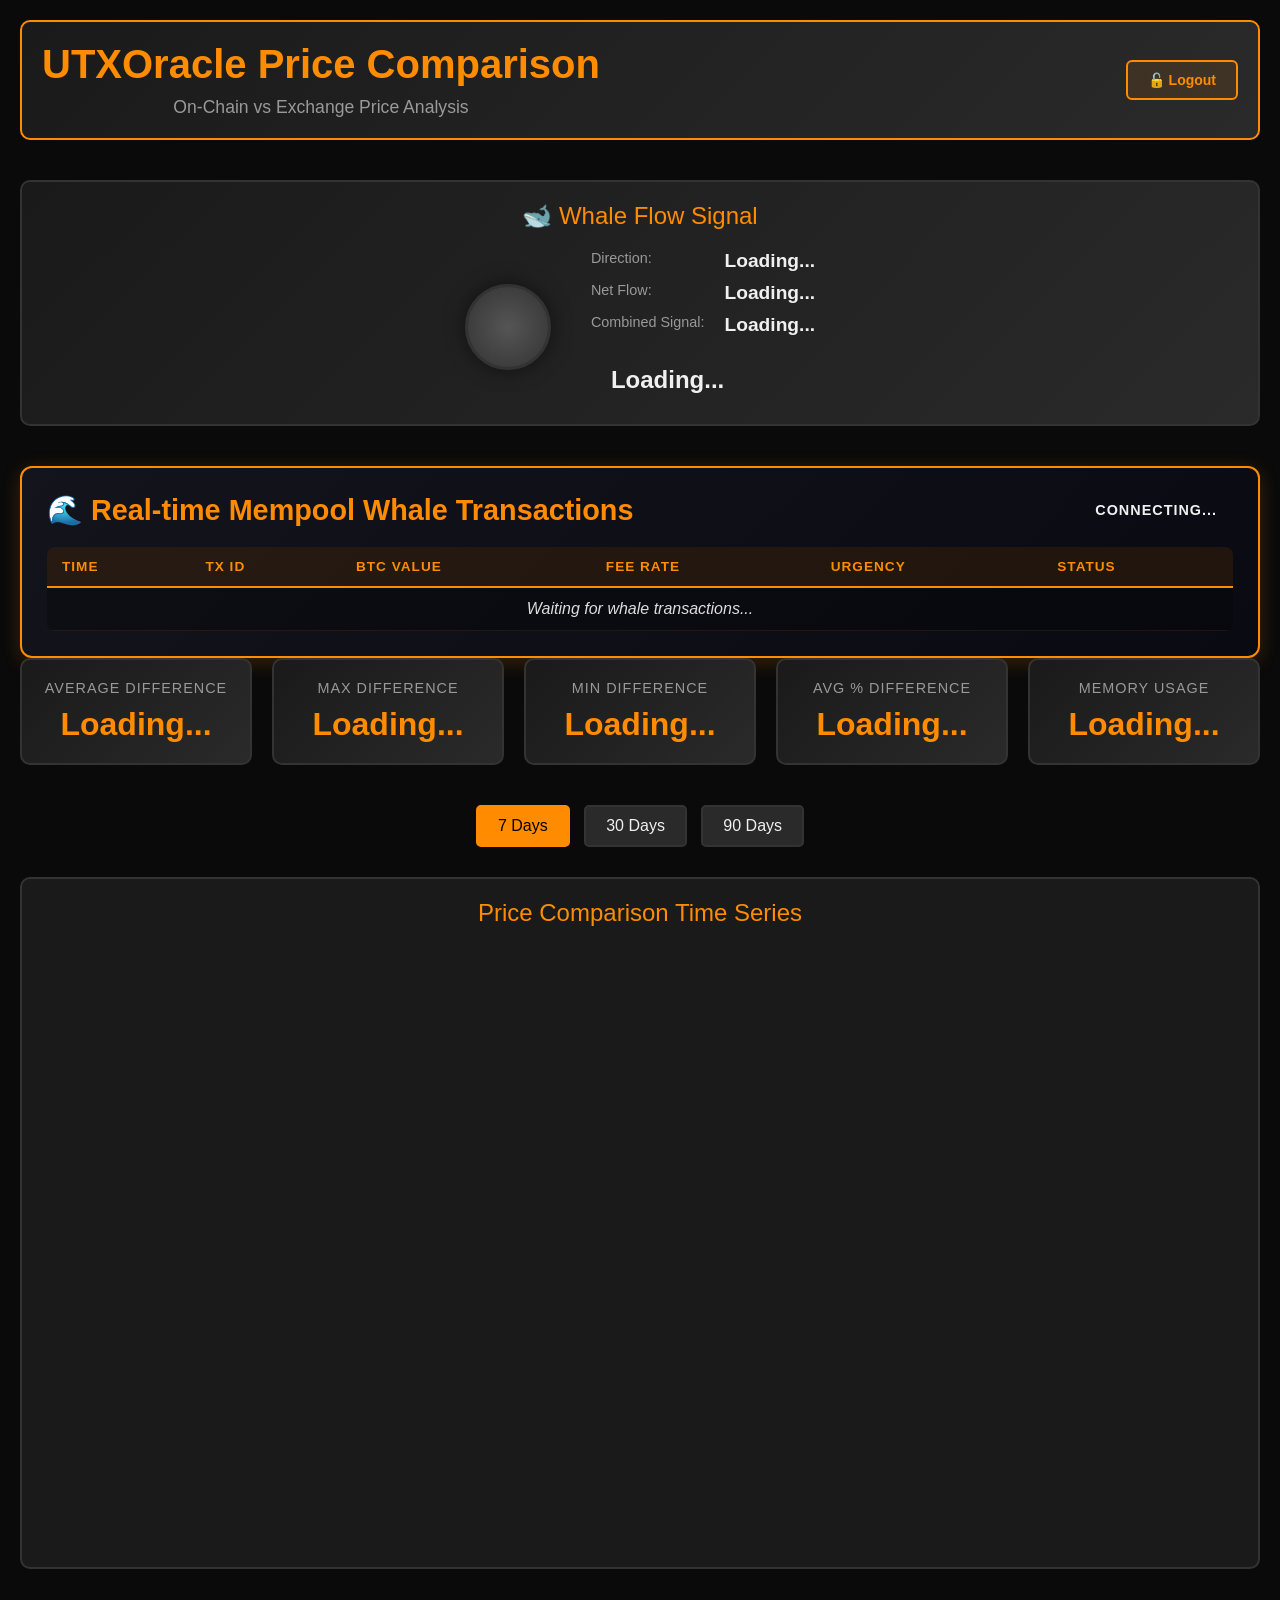
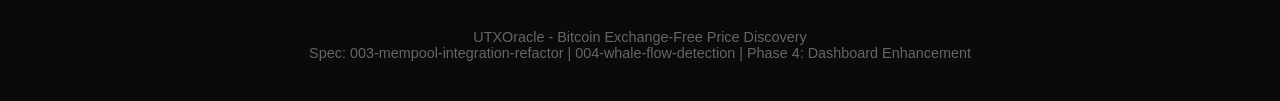
==== commit c9eae649: "feat(polish): Phase 5 & 6 polish - T035 + T042c (84.2% complete) Implemented remaining polish tasks " ====
--- a/frontend/comparison.html
+++ b/frontend/comparison.html
@@ -618,6 +618,11 @@
         <div class="stat-card">
             <div class="stat-label">Avg % Difference</div>
             <div class="stat-value" id="avgDiffPercent">Loading...</div>
+        </div>
+        <!-- T035: Memory Usage Indicator -->
+        <div class="stat-card">
+            <div class="stat-label">Memory Usage</div>
+            <div class="stat-value" id="memoryUsage">Loading...</div>
         </div>
     </div>
 
@@ -980,6 +985,59 @@
             }
         }
 
+        // T035: Fetch and display memory usage
+        async function loadMemoryUsage() {
+            try {
+                const timestamp = new Date().getTime();
+                const response = await authManager.authenticatedFetch(
+                    `${API_BASE_URL}/health?_=${timestamp}`
+                );
+
+                if (!response.ok) {
+                    throw new Error(`HTTP ${response.status}: ${response.statusText}`);
+                }
+
+                const healthData = await response.json();
+                updateMemoryDisplay(healthData);
+
+            } catch (error) {
+                console.error('Failed to load memory usage:', error);
+                document.getElementById('memoryUsage').textContent = 'Error';
+                document.getElementById('memoryUsage').className = 'stat-value';
+            }
+        }
+
+        // T035: Update memory display with color coding
+        function updateMemoryDisplay(healthData) {
+            const memoryEl = document.getElementById('memoryUsage');
+
+            if (healthData.memory_mb === null || healthData.memory_mb === undefined) {
+                memoryEl.textContent = 'N/A';
+                memoryEl.className = 'stat-value';
+                return;
+            }
+
+            // Display memory in MB with percentage
+            const memoryText = healthData.memory_percent !== null
+                ? `${healthData.memory_mb} MB (${healthData.memory_percent}%)`
+                : `${healthData.memory_mb} MB`;
+
+            memoryEl.textContent = memoryText;
+
+            // Color code based on percentage
+            if (healthData.memory_percent !== null) {
+                if (healthData.memory_percent >= 90) {
+                    memoryEl.className = 'stat-value negative'; // Red for critical
+                } else if (healthData.memory_percent >= 75) {
+                    memoryEl.className = 'stat-value'; // Orange (default) for warning
+                } else {
+                    memoryEl.className = 'stat-value positive'; // Green for healthy
+                }
+            } else {
+                memoryEl.className = 'stat-value';
+            }
+        }
+
         // Main data loading function
         async function loadData(days, eventTarget = null) {
             currentDays = days;
@@ -1249,6 +1307,7 @@
         window.addEventListener('DOMContentLoaded', () => {
             loadData(7);
             loadWhaleFlowData();  // spec-004: Load whale flow indicator
+            loadMemoryUsage();    // T035: Load memory usage indicator
             whaleManager.connect(); // T029: Connect to whale alerts WebSocket
         });
 
